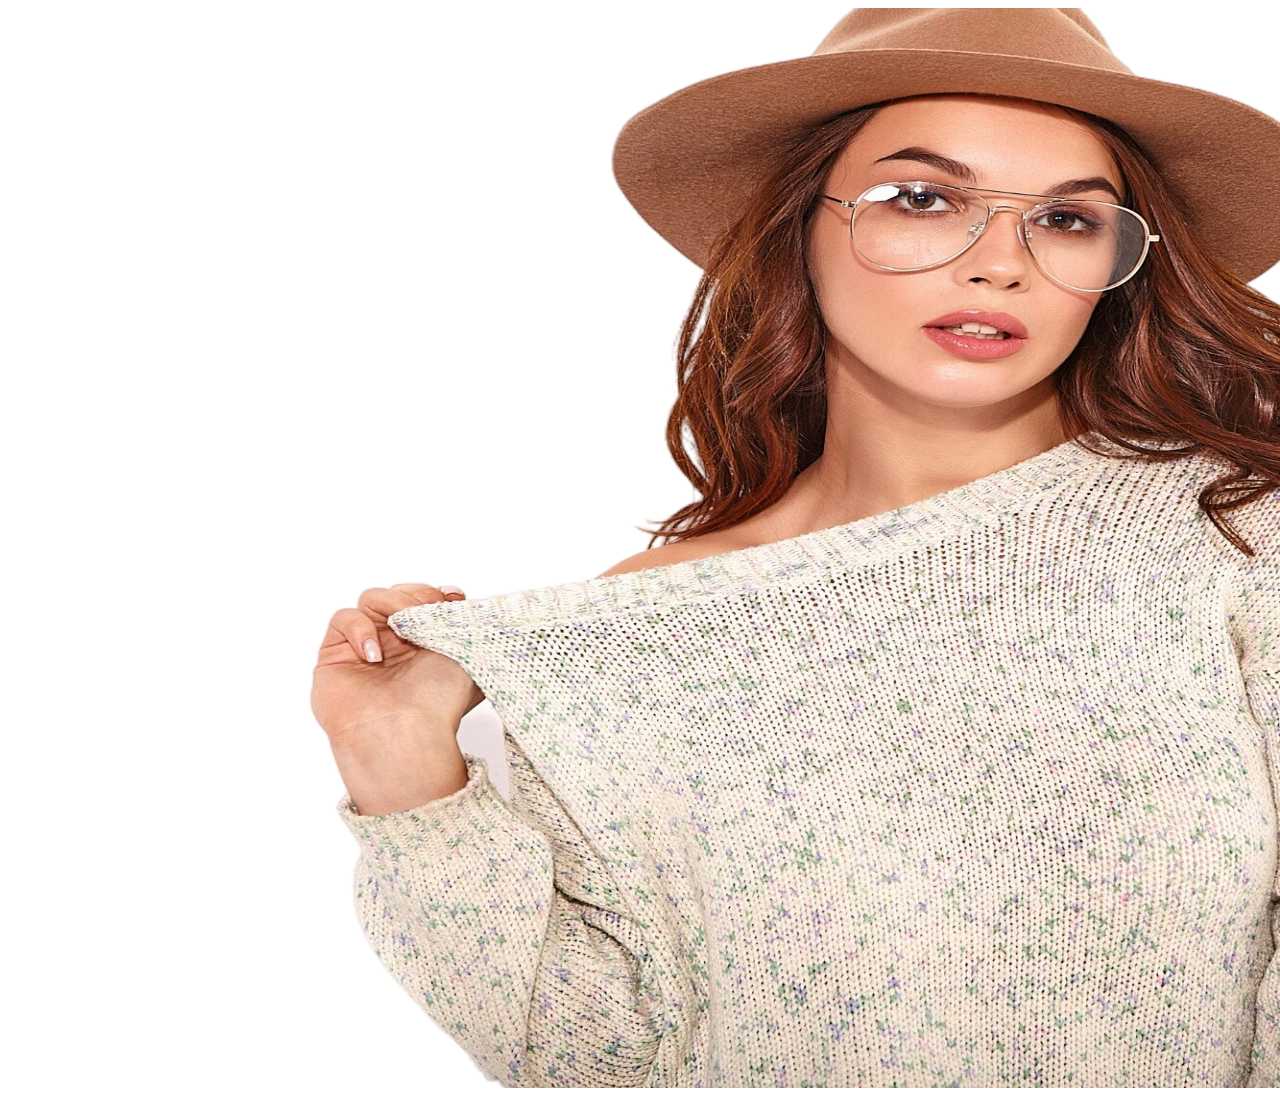
==== dashboard.html @ 3edecb8b "others pages and css files" ====
<!DOCTYPE html>
<html lang="en">
<head>
    <meta charset="UTF-8">
    <meta name="viewport" content="width=device-width, initial-scale=1.0">
    <title>Dashboard</title>
</head>
<body>
    <div>
        <img src="./Assets/Hero-photo.png" alt="" height="1080" width="1920">
    </div>
</body>
</html>
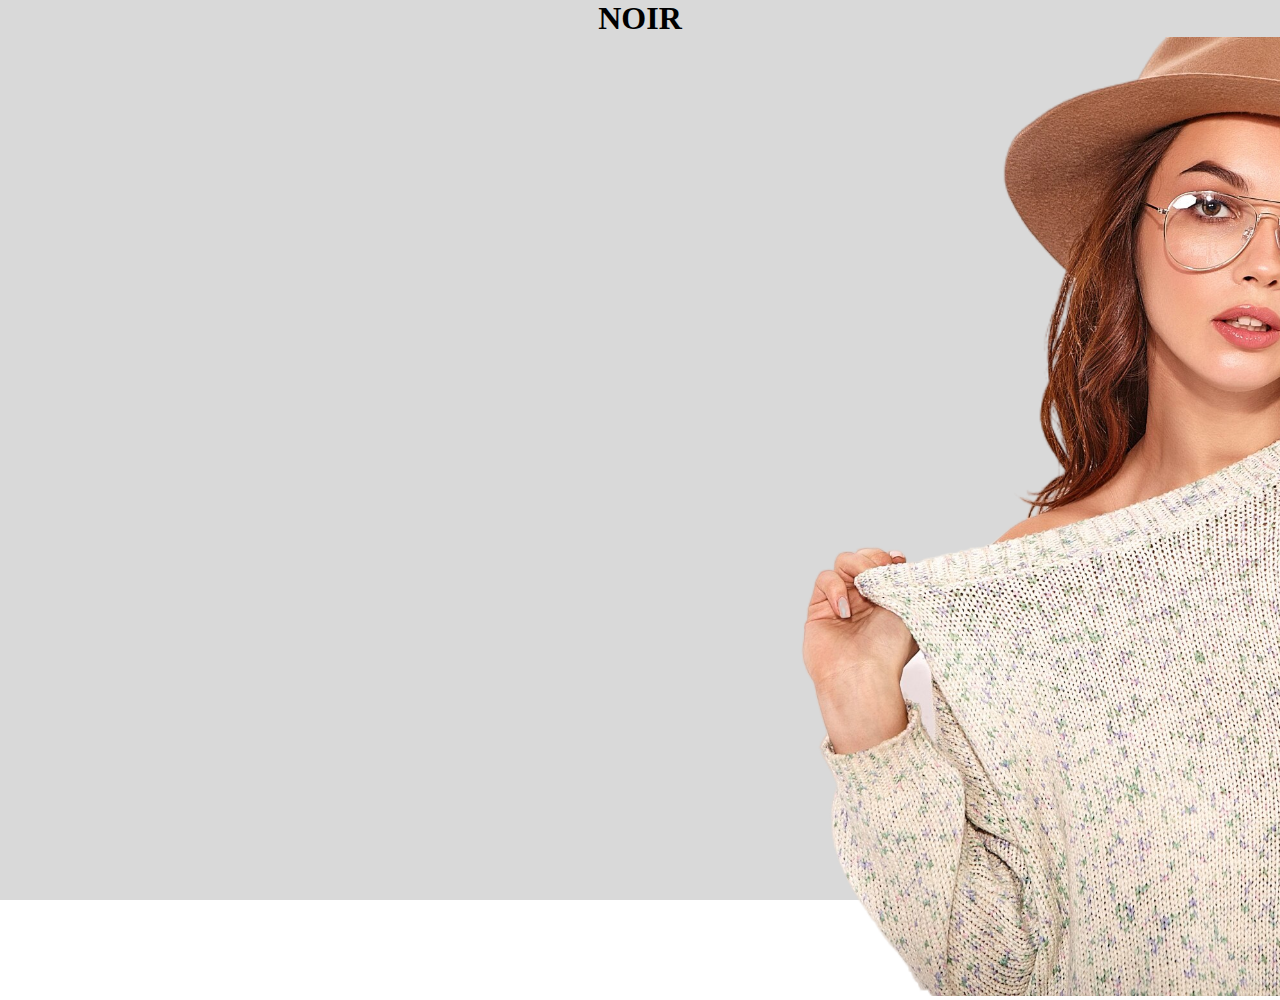
==== commit b3129ddf: "issues fix" ====
--- a/dashboard.html
+++ b/dashboard.html
@@ -1,13 +1,33 @@
-<!DOCTYPE html>
-<html lang="en">
-<head>
-    <meta charset="UTF-8">
-    <meta name="viewport" content="width=device-width, initial-scale=1.0">
-    <title>Dashboard</title>
-</head>
-<body>
-    <div>
-        <img src="./Assets/Hero-photo.png" alt="" height="1080" width="1920">
-    </div>
-</body>
-</html>+<!DOCTYPE html>
+<html lang="en">
+  <head>
+    <meta charset="UTF-8" />
+    <meta name="viewport" content="width=device-width, initial-scale=1.0" />
+    <title>Dashboard</title>
+    <style>
+      * {
+        margin: 0;
+        padding: 0;
+      }
+      .hero {
+        background-color: #d9d9d9;
+        height: 100vh;
+        justify-content: right;
+      }
+      h1 {
+        text-align: center;
+        justify-content: center;
+        z-index: 1;
+      }
+      img {
+        margin-left: 600px;
+      }
+    </style>
+  </head>
+  <body>
+    <div class="hero">
+      <h1>NOIR</h1>
+      <img src="./Assets/Hero-photo.png" alt="" height="959" />
+    </div>
+  </body>
+</html>
